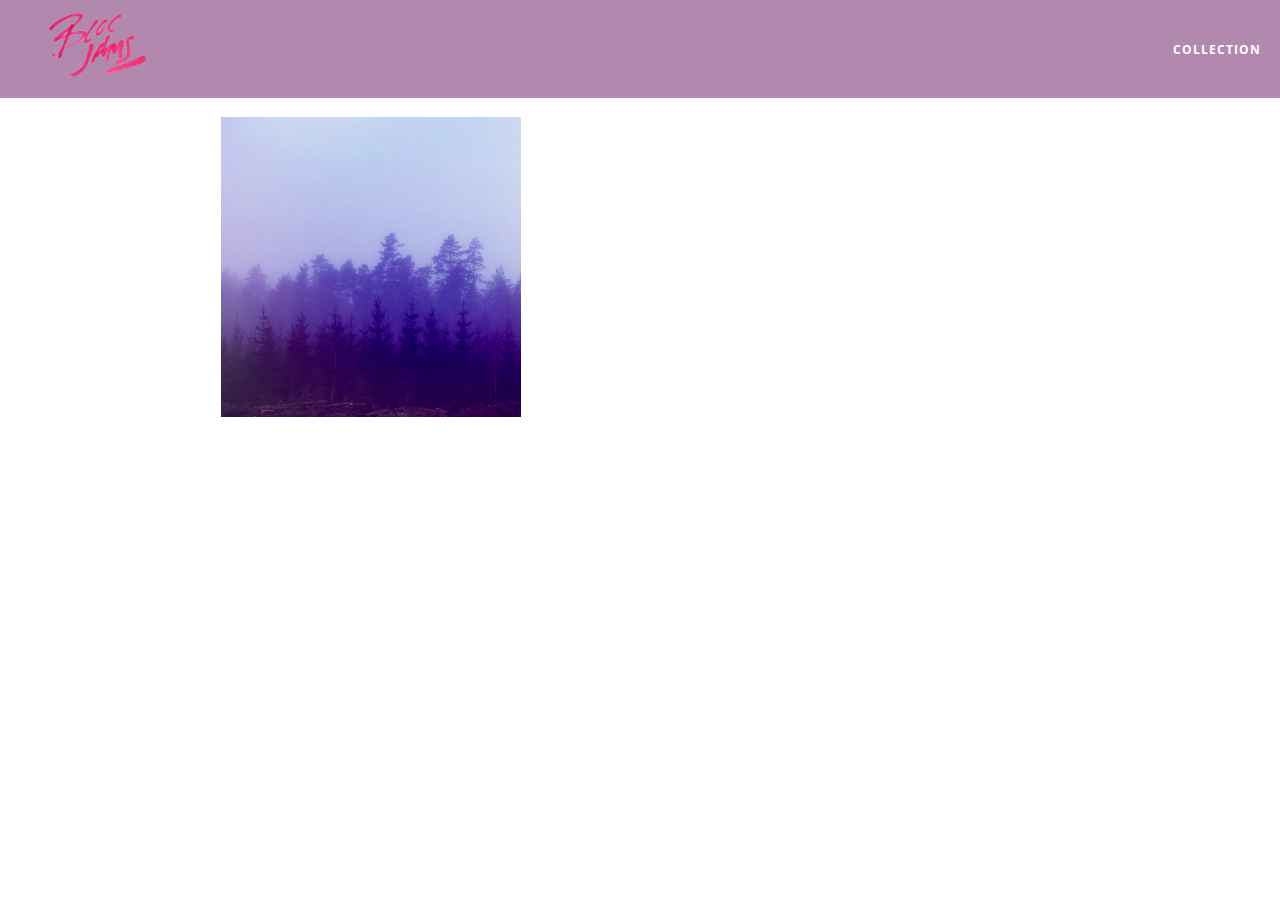
==== album.html @ 3ad75a1e "HTML & CSS: Album View: Added album.html & .css" ====
<!DOCTYPE html>
 <html>
     <head>
         <title>Bloc Jams</title>
         <meta name="viewport" content="width=device-width, initial-scale=1">
         <link rel="stylesheet" type="text/css" href="http://fonts.googleapis.com/css?family=Open+Sans:400,800,600,700,300">
         <link rel="stylesheet" type="text/css" href="http://code.ionicframework.com/ionicons/2.0.1/css/ionicons.min.css">
         <link rel="stylesheet" type="text/css" href="styles/normalize.css">
         <link rel="stylesheet" type="text/css" href="styles/main.css">
         <link rel="stylesheet" type="text/css" href="styles/album.css">
     </head>
     <body class="album">
         <nav class="navbar"> <!-- nav bar -->
             <a href="index.html"  class="logo">
                 <img src="assets/images/bloc_jams_logo.png" alt="bloc jams logo">
             </a>
             <div class="links-container">
                 <a href="collection.html" class="navbar-link">collection</a>
             </div>
         </nav>

        <main class="album-view container narrow">
             <section class="clearfix">
                 <div class="column half">
                     <img src="assets/images/album_covers/01.png" class="album-cover-art">
                 </div>
                 <div class="album-view-details column half">
                     <h2 class="album-view-title">The Colors</h2>
                     <h3 class="album-view-artist">Pablo Picasso</h3>
                     <h5 class="album-view-release-info">1909 Spanish Records</h5>
                 </div>
             </section>
                        <table class="album-view-song-list">
                 <tr class="album-view-song-item">
                     <td class="song-item-number">1</td>
                     <td class="song-item-title">Blue</td>
                     <td class="song-item-duration">X:XX</td>
                 </tr>
                 <tr class="album-view-song-item">
                     <td class="song-item-number">2</td>
                     <td class="song-item-title">Red</td>
                     <td class="song-item-duration">X:XX</td>
                 </tr>
                 <tr class="album-view-song-item">
                     <td class="song-item-number">3</td>
                     <td class="song-item-title">Green</td>
                     <td class="song-item-duration">X:XX</td>
                 </tr>
                 <tr class="album-view-song-item">
                     <td class="song-item-number">4</td>
                     <td class="song-item-title">Purple</td>
                     <td class="song-item-duration">X:XX</td>
                 </tr>
                 <tr class="album-view-song-item">
                     <td class="song-item-number">5</td>
                     <td class="song-item-title">Black</td>
                     <td class="song-item-duration">X:XX</td>
                 </tr>
             </table>
         </main>

     </body>
 </html>
---- styles/main.css ----
*, *::before, *::after {
     -moz-box-sizing: border-box;
     -webkit-box-sizing: border-box;
     box-sizing: border-box;
 }

html {
     height: 100%; /* makes sure our HTML takes up 100% of the browser window */
     font-size: 100%;
 }
 
 body {
     font-family: 'Open Sans'; /* sets our font to the "Open Sans" typeface */
     color: white;             /* sets the text color to white */
     min-height: 100%;         /* says the height of the body must be, at minimum, 100% of the window */
 }
 
.container {
    margin: 0 auto;     /* Using auto will set the left & right margins to center the content */
    max-width: 64rem;   /* Set the max width of the selling container to 64rem so that the data will not stretch too much on large screens */
}

.container.narrow {
     max-width: 56rem;
 }

 /* Medium screens (640px) */
 /* min-width is the querie/constraine. 640px is the breakpoint for a laptop. Breakpoint refers to the measurement of a devices screen width. */
 /* rem is usually 16px for most of the browsers. Set the font size to be more than 112% of rem-16px. */

 @media (min-width: 640px) { 
     html { font-size: 112%; } 

     .column {
         float: left;
         padding-left: 1rem;
         padding-right: 1rem;
     }
     
     .column.full {width:100%;}
     .column.two-thirds {width:66.7%;}
     .column.half {width:50%;}
     .column.third {width:33.3%;}
     .column.fourth {width:25%;}
     .column.flow-opposite {float:right;}
     
 }

 /* Large screens (1024px) */
 /* rem is usually 16px for most of the browsers. Set the font size to be more than 112% of rem-16px. */

 @media (min-width: 1024px) {
     html { font-size: 120%; } 
 }

.clearfix::before,
.clearfix::after {
   content: " ";
   display: table;
}

.clearfix::after {
   clear: both;
}

.navbar {
    position: relative;
    padding: 0.5rem;
    background-color: rgba(101,18,95,0.5);
 }
 
.navbar .logo {
    position: relative; /* positioning will be explained in a resource */
    left: 2rem;
    cursor: pointer; /* produces finger pointer when cursor is hovered on the logo. */
    z-index: 1;
 }
 
.navbar .links-container {
    display: table;
    position: absolute;
    top: 0;
    right: 0;
    height: 100px;
    color: white;
    text-decoration: none;
}

.links-container .navbar-link {
    display: table-cell;
    position: relative;
    height: 100%;
    padding-left: 1rem;
    padding-right: 1rem;
    /* #4 */
    vertical-align: middle;
    color: white;
    font-size: 0.625rem;
    letter-spacing: 0.05rem;
    font-weight: 700;
    text-transform: uppercase;
    /* #3 */
    text-decoration: none;
    cursor: pointer;
}
 
   /* #5 */
.links-container .navbar-link:hover {
    color: rgb(233,50,117);
}

.links-container:active {
    background-color: white;
}

/* Mobile: 320px  */
/* Ipad air: 768px */
---- styles/album.css ----
body.album {
     background-image: url(../assets/images/blurred_backgrounds/blur_bg_3.jpg);
     background-repeat: no-repeat;
     background-attachment: fixed;
     background-position: center center;
     background-size: cover;
 }
 
 .album-cover-art {
     position: relative;
     left: 20%;
     margin-top: 1rem;
     width: 60%;
 }
 
 .album-view-details {
     position: relative;
     top: 1.5rem;
     padding: 1rem;
 }
 
 .album-view-details .album-view-title {
     font-weight: 300;
     font-size: 2rem;
 }
 
 .album-view-details .album-view-artist {
     font-weight: 300;
     font-size: 1.5rem;
 }
 
 .album-view-details .album-view-release-info {
     font-weight: 300;
     font-size: 0.75rem;
 }

.album-view-song-list {
     width: 90%;
     margin: 1.5rem auto;
     font-weight: 300;
     font-size: 0.75em;
     border-collapse: collapse;
 }
 
 .album-view-song-item {
     height: 3rem;
     /* #1 */
     border-bottom: 1px solid rgba(255,255,255,0.5);
 }
 
 .song-item-number {
     width: 5%;
 }
 
 .song-item-title {
     width: 85%;
 }
 
 .song-item-duration {
     width: 5%;
 }

@media (max-width: 640px) and (min-width: 320px) {
     .album-view-details {
         text-align: center;
     }
     
     .album-view-title {
         margin-top: 0;   
     }
 }


 @media (max-width: 1024px) and (min-width: 320px) {
    .album-view-song-list {
         position: relative;
         top: 1rem;
         width: 80%;
         margin: auto;
     }
 }
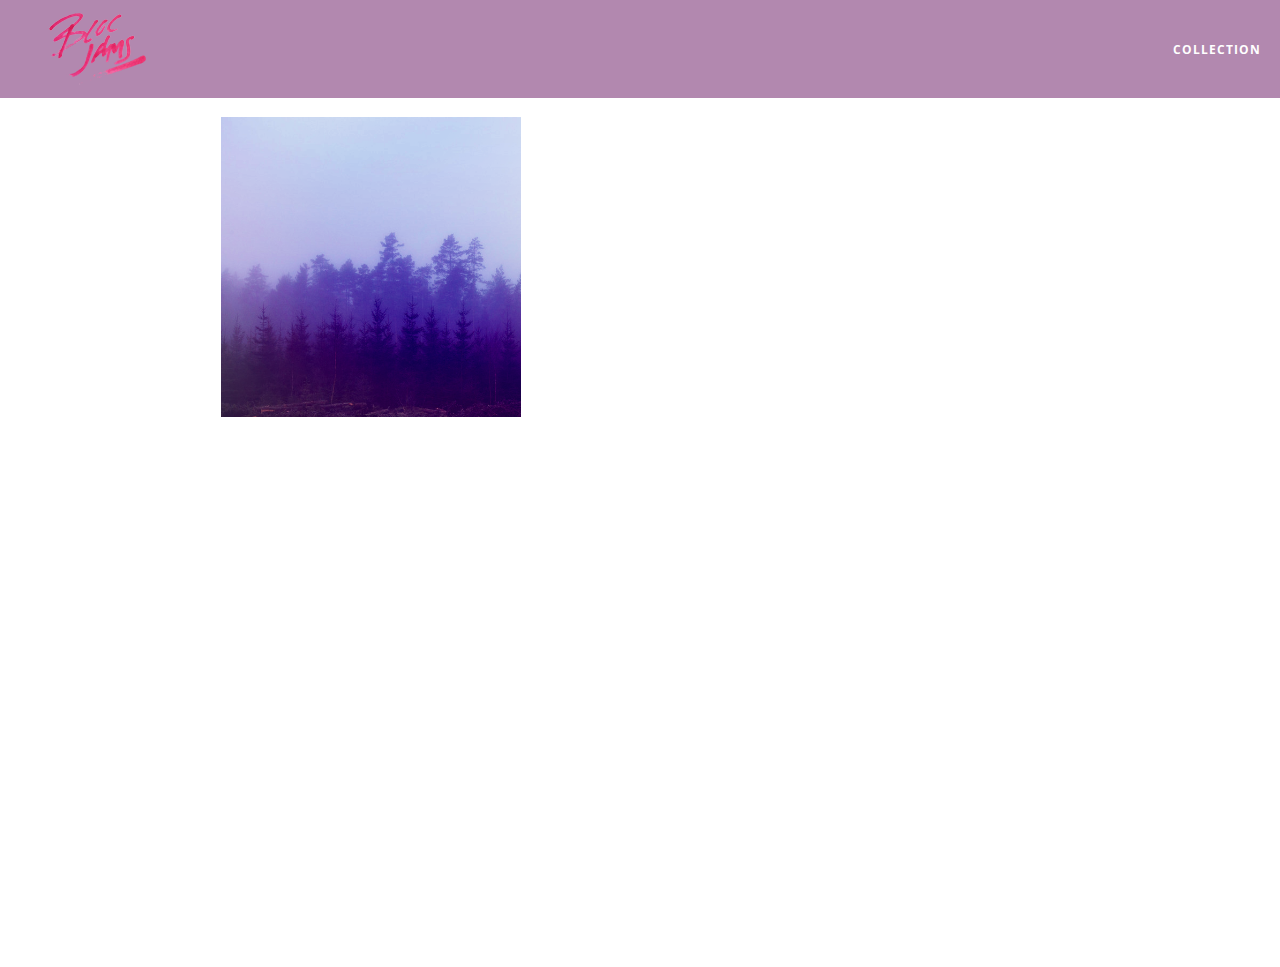
==== commit e627baf1: "HTML & CSS: Music Player" ====
--- a/album.html
+++ b/album.html
@@ -8,6 +8,7 @@
          <link rel="stylesheet" type="text/css" href="styles/normalize.css">
          <link rel="stylesheet" type="text/css" href="styles/main.css">
          <link rel="stylesheet" type="text/css" href="styles/album.css">
+         <link rel="stylesheet" type="text/css" href="styles/player_bar.css">
      </head>
      <body class="album">
          <nav class="navbar"> <!-- nav bar -->
@@ -31,33 +32,38 @@
                  </div>
              </section>
                         <table class="album-view-song-list">
-                 <tr class="album-view-song-item">
-                     <td class="song-item-number">1</td>
-                     <td class="song-item-title">Blue</td>
-                     <td class="song-item-duration">X:XX</td>
-                 </tr>
-                 <tr class="album-view-song-item">
-                     <td class="song-item-number">2</td>
-                     <td class="song-item-title">Red</td>
-                     <td class="song-item-duration">X:XX</td>
-                 </tr>
-                 <tr class="album-view-song-item">
-                     <td class="song-item-number">3</td>
-                     <td class="song-item-title">Green</td>
-                     <td class="song-item-duration">X:XX</td>
-                 </tr>
-                 <tr class="album-view-song-item">
-                     <td class="song-item-number">4</td>
-                     <td class="song-item-title">Purple</td>
-                     <td class="song-item-duration">X:XX</td>
-                 </tr>
-                 <tr class="album-view-song-item">
-                     <td class="song-item-number">5</td>
-                     <td class="song-item-title">Black</td>
-                     <td class="song-item-duration">X:XX</td>
-                 </tr>
              </table>
          </main>
-
+         <section class="player-bar">
+             <div class="container">
+                 <div class="control-group main-controls">
+                     <a class="previous">
+                         <span class="ion-skip-backward"></span>
+                     </a>
+                     <a class="play-pause">
+                         <span class="ion-play"></span>
+                     </a>
+                     <a class="next">
+                         <span class="ion-skip-forward"></span>
+                     </a>
+                 </div>
+                 <div class="control-group currently-playing">
+                     <h2 class="song-name">My dumb song</h2>
+                     <div class="seek-control">
+                         <div class="seek-bar">
+                             <div class="fill"></div>
+                             <div class="thumb"></div>
+                         </div>
+                         <div class="current-time">2:30</div>
+                         <div class="total-time">4:45</div>
+                     </div>
+                     <h2 class="artist-song-mobile">My dumb song - Fallout Boy</h2>
+                     <h3 class="artist-name">Fallout Boy</h3>
+                 </div>
+                 <div class="control-group volume">
+                 </div>
+             </div>
+         </section>
+         <script src="scripts/album.js"></script>
      </body>
- </html>+ </html>
--- a/styles/main.css
+++ b/styles/main.css
@@ -24,6 +24,27 @@
      max-width: 56rem;
  }
 
+.album-song-button {
+    text-align: center;
+    font-size: 14px;
+    background-color: white;
+    color: rgb(210, 40, 123);
+    border-radius: 50% 50%;
+    display: inline-block;
+    width: 28px;
+    height: 28px;
+}
+
+.album-song-button:hover {
+    cursor: pointer;
+    color: white;
+    background-color: rgb(210, 40, 123);
+}
+
+.album-song-button span {
+    line-height: 28px;
+}
+
  /* Medium screens (640px) */
  /* min-width is the querie/constraine. 640px is the breakpoint for a laptop. Breakpoint refers to the measurement of a devices screen width. */
  /* rem is usually 16px for most of the browsers. Set the font size to be more than 112% of rem-16px. */
@@ -47,7 +68,7 @@
  }
 
  /* Large screens (1024px) */
- /* rem is usually 16px for most of the browsers. Set the font size to be more than 112% of rem-16px. */
+ /* rem is usually 16px for most of the browsers. Set the font size to be more than 120% of rem-16px. */
 
  @media (min-width: 1024px) {
      html { font-size: 120%; } 
--- a/styles/album.css
+++ b/styles/album.css
@@ -4,6 +4,7 @@
      background-attachment: fixed;
      background-position: center center;
      background-size: cover;
+     padding-bottom: 200px;
  }
  
  .album-cover-art {
--- a/styles/player_bar.css
+++ b/styles/player_bar.css
@@ -0,0 +1,181 @@
+.player-bar {
+     position: fixed;
+     bottom: 0;
+     left: 0;
+     right: 0;
+     height: 200px;
+     background-color: rgba(255, 255, 255, 0.3);
+     z-index: 100;
+ }
+
+.player-bar a {
+     font-size: 1.1rem;
+     vertical-align: middle;
+ }
+ 
+.player-bar a,
+ .player-bar a:hover {
+     color: white;
+     cursor: pointer;
+     text-decoration: none;
+ }
+
+.player-bar .container {
+     display: table;
+     padding: 0;
+     width: 90%;
+     min-height: 100%;
+ }
+
+.player-bar .control-group {
+     display: table-cell;
+     vertical-align: middle;
+ }
+
+.player-bar .main-controls {
+     width: 25%;
+     text-align: left;
+     padding-right: 1rem;
+ }
+
+ .player-bar .main-controls .previous {
+     margin-right: 16.5%;
+ }
+ 
+.player-bar .main-controls .play-pause {
+     margin-right: 15%;
+     font-size: 1.6rem;
+ }
+.player-bar .currently-playing {
+     width: 50%;
+     text-align: center;
+     position: relative;
+ }
+ 
+.player-bar .currently-playing .song-name,
+ .player-bar .currently-playing .artist-name,
+ .player-bar .currently-playing .artist-song-mobile {
+     text-align: center;
+     font-size: 0.75rem;
+     margin: 0;
+     position: absolute;
+     width: 100%;
+     font-weight: 300;
+ }
+
+.player-bar .currently-playing .song-name,
+ .player-bar .currently-playing .artist-song-mobile {
+     top: 1.1rem;
+ }
+ 
+ .player-bar .currently-playing .artist-name {
+     bottom: 1.1rem;
+ }
+ 
+ .player-bar .currently-playing .artist-song-mobile {
+     display: none;
+ }
+
+.seek-control {
+     position: relative;
+     font-size: 0.8rem;
+ }
+ 
+ .seek-control .current-time {
+     position: absolute;
+     top: 0.5rem;
+ }
+ 
+ .seek-control .total-time {
+     position: absolute;
+     right: 0;
+     top: 0.5rem;
+ }
+
+.seek-bar {
+     height: 0.25rem;
+     background-color: rgba(255, 255, 255, 0.3);
+     border-radius: 2px;
+     position: relative;
+     cursor: pointer;
+ }
+ 
+.seek-bar .fill {
+     background-color: white;
+     width: 36%;
+     height: 0.25rem;
+     border-radius: 2px;
+ }
+
+.seek-bar .thumb {
+     position: absolute;
+     height: 0.5rem;
+     width: 0.5rem;
+     background-color: white;
+     left: 36%;
+     top: 50%;
+     /* #1 */
+     /*
+     negative margin on top causes the thumb to move up
+     and negative margin on left causes the thumb to move towards left
+     */
+     margin-left: -0.25rem;
+     margin-top: -0.25rem;
+     border-radius: 50%;
+     cursor: pointer;
+     -webkit-transition: all 100ms ease-in-out;
+        -moz-transition: all 100ms ease-in-out;
+             transition: all 100ms ease-in-out;
+ }
+
+.seek-bar:hover .thumb {
+     width: 1.1rem;
+     height: 1.1rem;
+     margin-top: -0.5rem;
+     margin-left: -0.5rem;
+ }
+
+ .player-bar .volume {
+     width: 25%;
+     text-align: right;
+ }
+
+/*For Smaller Screens we display the play bar vertically stacked rather than horizontally (use display:block).
+We dont display artist and title separately in the mobile screens but use artist-song-mobile (artist and song displayed together)
+We remove the display of artist and song to none - they are used only in big screens.
+*/
+
+@media (max-width: 640px) {
+     .player-bar {
+         padding: 1rem;
+         background-color: rgba(0,0,0,0.6);
+     }
+
+    .player-bar .main-controls,
+    .player-bar .currently-playing,
+    .player-bar .volume {
+         display: block;
+         margin: 0 auto;
+         padding: 0;
+         width: 100%;
+         text-align: center;
+     }
+
+     .player-bar .main-controls,
+     .player-bar .volume {
+         min-height: 3.5rem;
+     }
+  
+    .player-bar .currently-playing {
+         min-height: 2.5rem;
+    }
+        
+    .player-bar .artist-name,
+    .player-bar .song-name {
+         display: none;
+    }
+        
+    .player-bar .currently-playing .artist-song-mobile {
+         display: block;
+    }
+}
